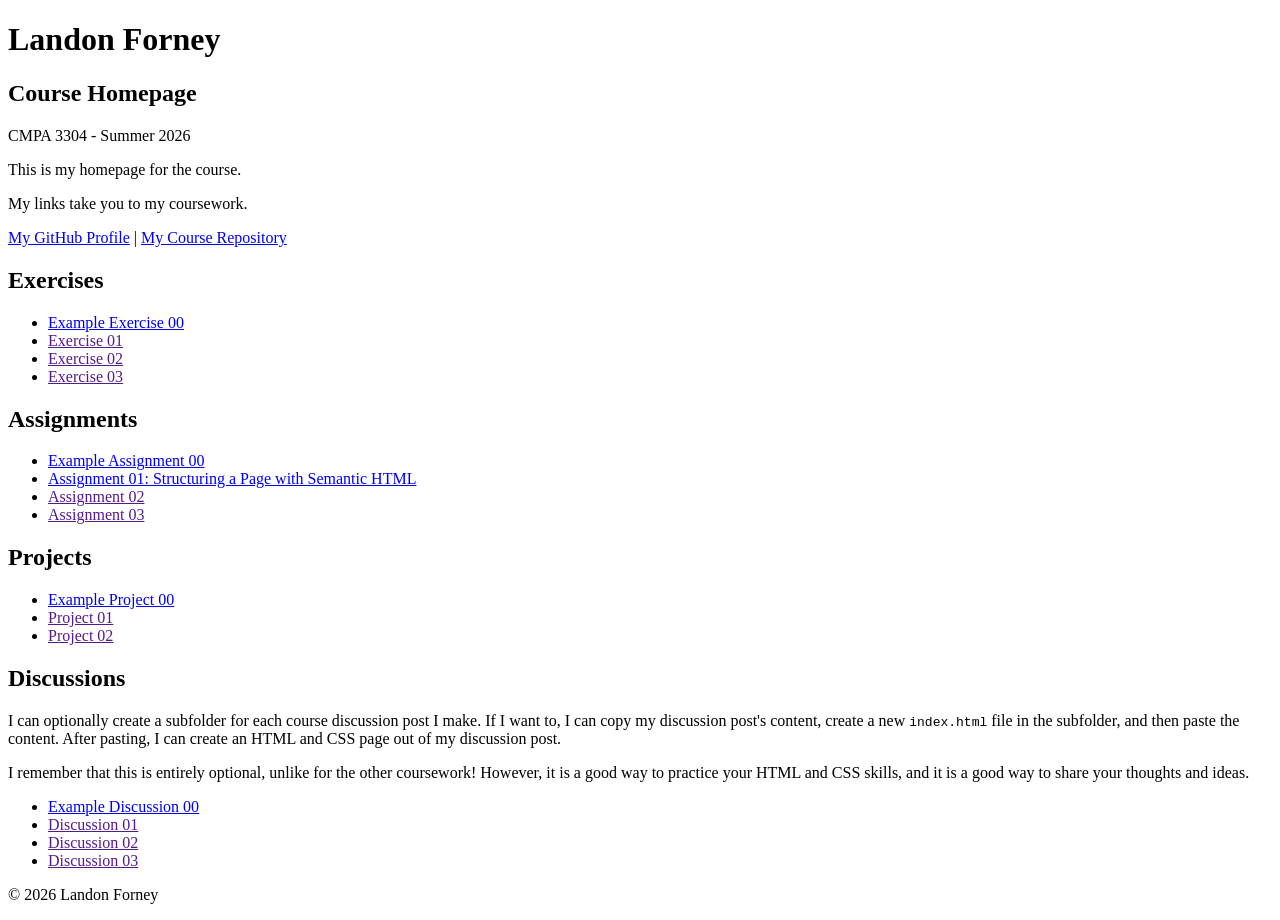
==== index.html @ 71339f97 "Added Assignment 01 and linked assignment in portfolio main index.html added top 5 list html and lin" ====
<!DOCTYPE html>

<!--

INSTRUCTIONS: HOW TO CHANGE THIS PAGE:

1. Change "Student Name" in the title above to your real name.

2. Change "Your Name" in the big heading below to your real name.

3. Change "your-username" to your real GitHub username in both links.

4. Change "your-repo-name" to the name of this repository.

5. Change "Course Name" to the name of your class.

6. Change "Semester Year" to match when you are taking this class.

7. Add links to your work:
    - Find the words that say "Exercise 01", "Assignment 01", etc.
    - Between the quote marks in href="", put the relative link to your work in the subfolder. You can simply link to the subfolder name. Take a look at the example folders and links to see how to do this.
    - For work not yet started/completed, you can leave the href="" blank until you are ready.
    - Change the words "Exercise 01" to match the name of the exercise. Do the same for assignments and projects. If you add your discussion posts, do the same for them.
    - Do this for each piece of work you finish.

8. You can add more links by copying a whole line like this:
    <li><a href="">New Work Name</a></li>
    Then paste it below the last one in that section.

9. Save your changes and push to GitHub when you are done. Remember you can use GitHub Desktop to help you with this.

Remember: During the course, if you want, you can style your homepage to introduce your own style and aesthetics. To start, keep this page simple and plain. This is just a template to get you started. Embrace the handcrafted approach to web design and development: change things to make them your own.

Remember: You must have a GitHub account, a new GitHub repository for this course, and this file (index.html) in that repository. 

Remember: You must create subfolders for each piece of coursework as the semester progresses.

-->

<html lang="en">
    <head>
        <meta charset="UTF-8" />
        <title>Course Homepage template</title>
        <meta charset="UTF-8" />
        <meta name="viewport" content="width=device-width, initial-scale=1.0" />
        <title>Landon Forney - Course Homepage</title>
    </head>

    <body>
        <header>
            <h1>Landon Forney</h1>
            <h2>Course Homepage</h2>
            <p>CMPA 3304 - Summer 2026</p>
            <p>This is my homepage for the course.</p>
            <p>My links take you to my coursework.</p>
            <nav>
                <a href="https://github.com/landotakman1">My GitHub Profile</a>
                |
                <a href="https://github.com/landotakman1/CMPA-3304-portfolio">
                    My Course Repository
                </a>
            </nav>
        </header>

        <main>
            <section>
                <h2>Exercises</h2>
                <ul>
                    <li>
                        <a href="example-exercise-00/">Example Exercise 00</a>
                    </li>
                    <li><a href="">Exercise 01</a></li>
                    <li><a href="">Exercise 02</a></li>
                    <li><a href="">Exercise 03</a></li>
                </ul>
            </section>

            <section>
                <h2>Assignments</h2>
                <ul>
                    <li>
                        <a href="example-assignment-00/">
                            Example Assignment 00
                        </a>
                    </li>
                    <li><a href="assignment-01/">Assignment 01: Structuring a Page with Semantic HTML</a></li>
                    <li><a href="">Assignment 02</a></li>
                    <li><a href="">Assignment 03</a></li>
                </ul>
            </section>

            <section>
                <h2>Projects</h2>
                <ul>
                    <li>
                        <a href="example-project-00/">Example Project 00</a>
                    </li>
                    <li><a href="">Project 01</a></li>
                    <li><a href="">Project 02</a></li>
                </ul>
            </section>

            <section>
                <h2>Discussions</h2>
                <p>
                    I can optionally create a subfolder for each course
                    discussion post I make. If I want to, I can copy my
                    discussion post's content, create a new
                    <code>index.html</code>
                    file in the subfolder, and then paste the content. After
                    pasting, I can create an HTML and CSS page out of my
                    discussion post.
                </p>
                <p>
                    I remember that this is entirely optional, unlike for the
                    other coursework! However, it is a good way to practice your
                    HTML and CSS skills, and it is a good way to share your
                    thoughts and ideas.
                </p>
                <ul>
                    <li>
                        <a href="example-discussion-00/">
                            Example Discussion 00
                        </a>
                    </li>
                    <li><a href="">Discussion 01</a></li>
                    <li><a href="">Discussion 02</a></li>
                    <li><a href="">Discussion 03</a></li>
                </ul>
            </section>
        </main>

        <footer>
            <p>&copy; 2026 Landon Forney</p>
        </footer>
    </body>
</html>
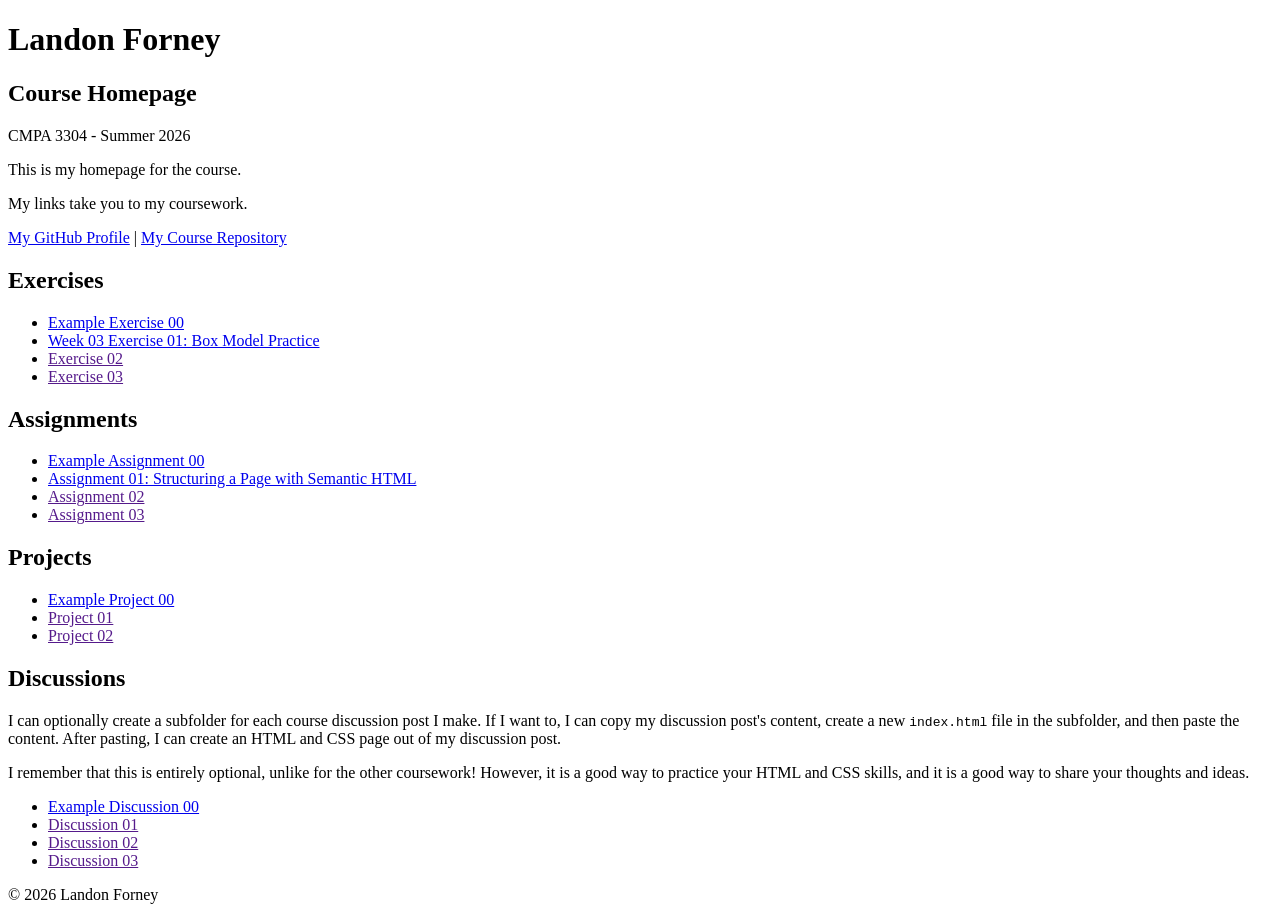
==== commit f1ade875: "Complete and Link Week 03 Exercise 01 Completed week 3's assignment 1 and properly linked it in the " ====
--- a/index.html
+++ b/index.html
@@ -69,7 +69,7 @@
                     <li>
                         <a href="example-exercise-00/">Example Exercise 00</a>
                     </li>
-                    <li><a href="">Exercise 01</a></li>
+                    <li><a href="week-03-exercise-01/">Week 03 Exercise 01: Box Model Practice</a></li>
                     <li><a href="">Exercise 02</a></li>
                     <li><a href="">Exercise 03</a></li>
                 </ul>
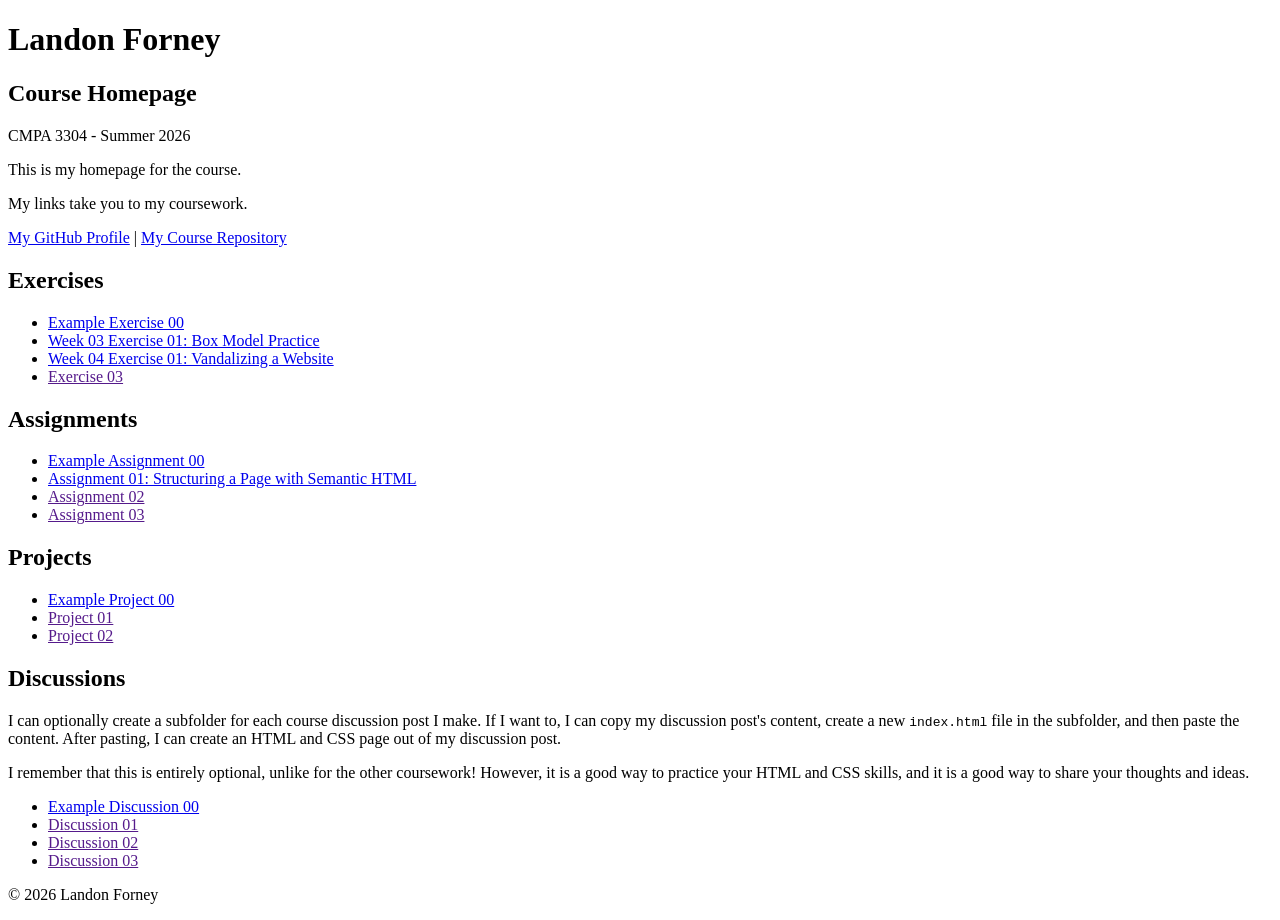
==== commit 81b4acf2: "Completed Week 04 Exercise 1 and linked assignment on main index" ====
--- a/index.html
+++ b/index.html
@@ -70,7 +70,7 @@
                         <a href="example-exercise-00/">Example Exercise 00</a>
                     </li>
                     <li><a href="week-03-exercise-01/">Week 03 Exercise 01: Box Model Practice</a></li>
-                    <li><a href="">Exercise 02</a></li>
+                    <li><a href="week-04-exercise-01/">Week 04 Exercise 01: Vandalizing a Website</a></li>
                     <li><a href="">Exercise 03</a></li>
                 </ul>
             </section>
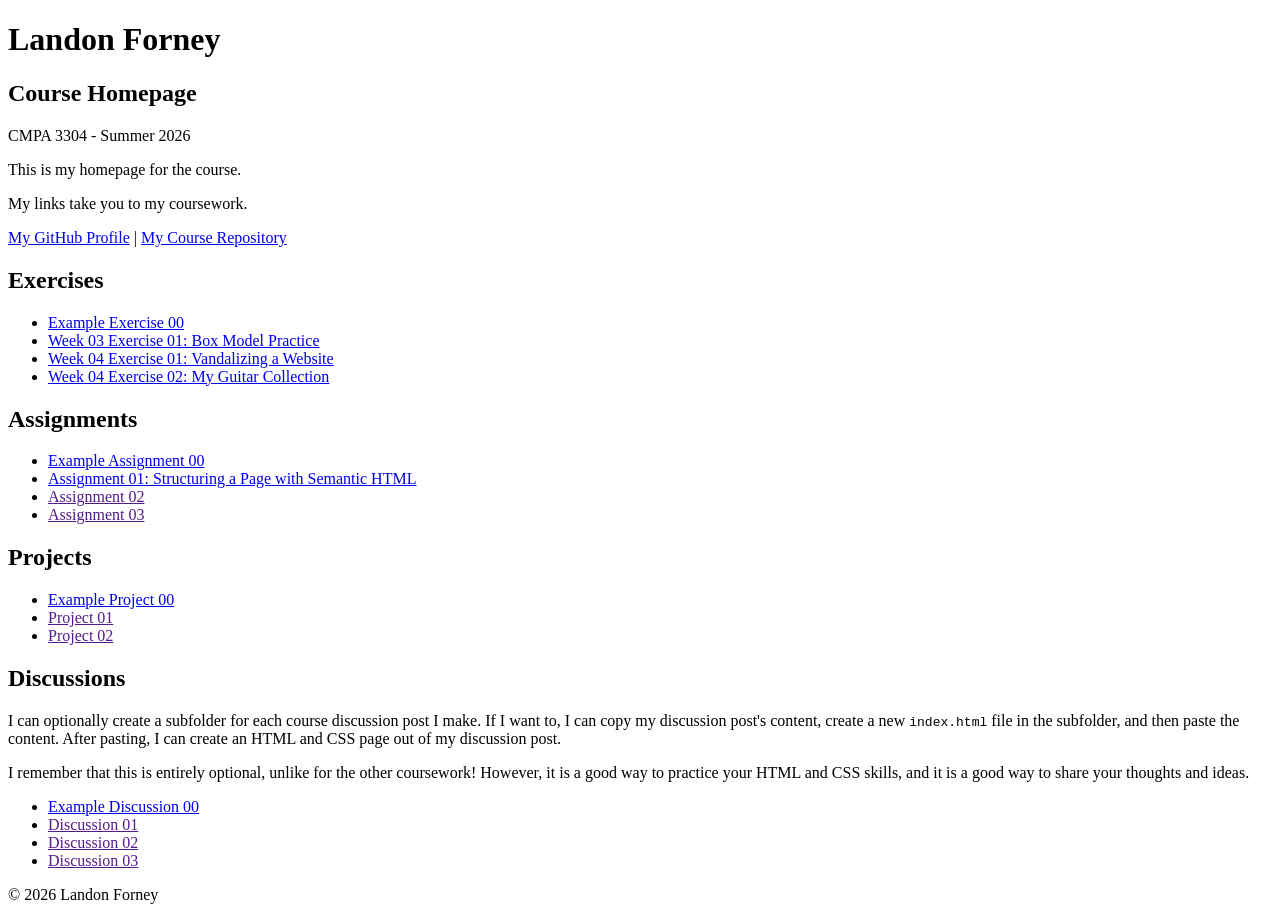
==== commit c63c33cd: "Completed Assignment 2 and properly linked on main index" ====
--- a/index.html
+++ b/index.html
@@ -71,7 +71,7 @@
                     </li>
                     <li><a href="week-03-exercise-01/">Week 03 Exercise 01: Box Model Practice</a></li>
                     <li><a href="week-04-exercise-01/">Week 04 Exercise 01: Vandalizing a Website</a></li>
-                    <li><a href="">Exercise 03</a></li>
+                    <li><a href="week-04-exercise-02/">Week 04 Exercise 02: My Guitar Collection</a></li>
                 </ul>
             </section>
 
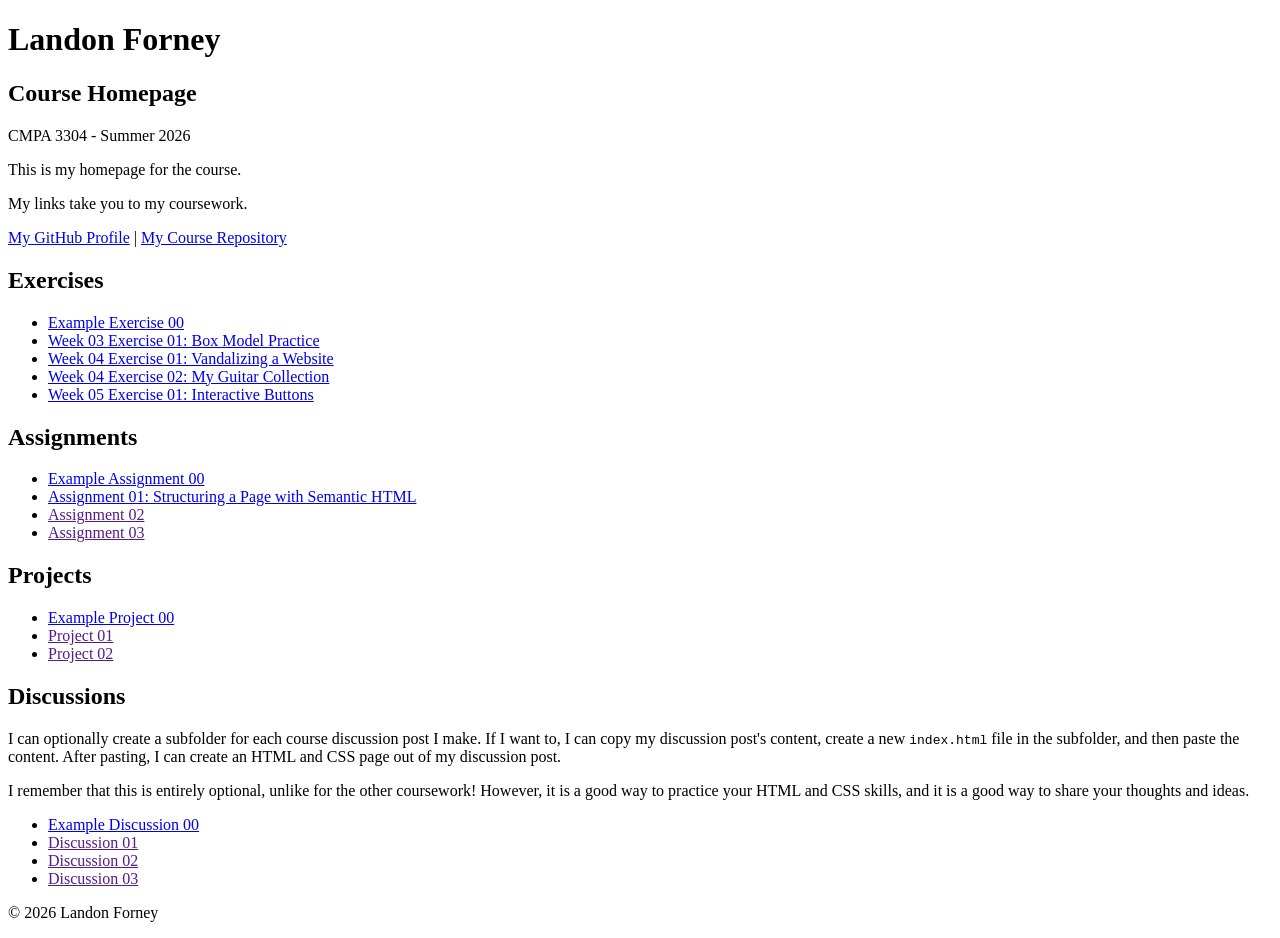
==== commit b0df8a0d: "Completed Week 5 exercise 1 and linked in main index" ====
--- a/index.html
+++ b/index.html
@@ -72,6 +72,7 @@
                     <li><a href="week-03-exercise-01/">Week 03 Exercise 01: Box Model Practice</a></li>
                     <li><a href="week-04-exercise-01/">Week 04 Exercise 01: Vandalizing a Website</a></li>
                     <li><a href="week-04-exercise-02/">Week 04 Exercise 02: My Guitar Collection</a></li>
+                    <li><a href="week-05-exercise-01/">Week 05 Exercise 01: Interactive Buttons</a></li>
                 </ul>
             </section>
 
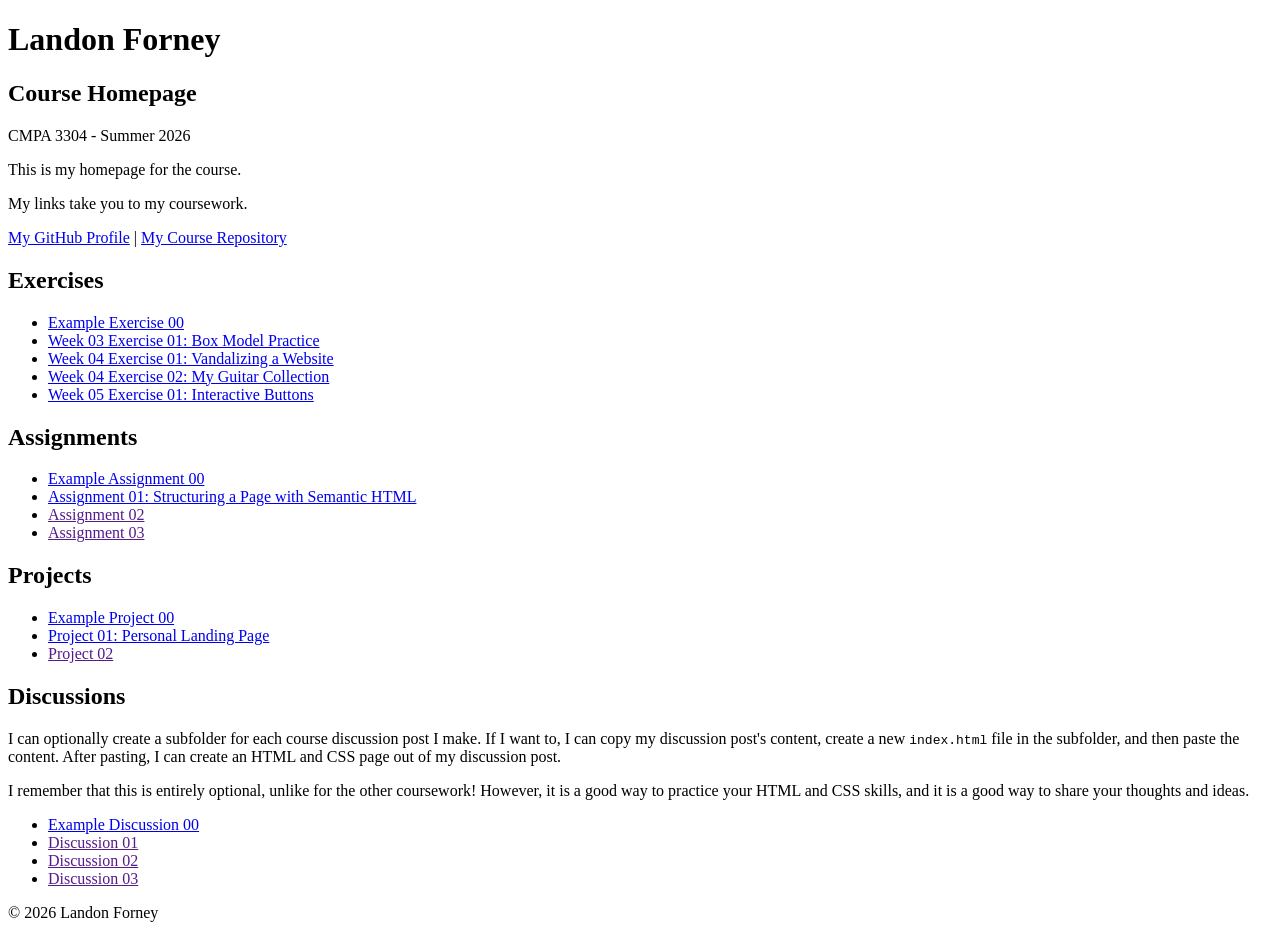
==== commit e2eba61a: "Linked project01 in main index" ====
--- a/index.html
+++ b/index.html
@@ -96,7 +96,7 @@
                     <li>
                         <a href="example-project-00/">Example Project 00</a>
                     </li>
-                    <li><a href="">Project 01</a></li>
+                    <li><a href="project-01/">Project 01: Personal Landing Page</a></li>
                     <li><a href="">Project 02</a></li>
                 </ul>
             </section>
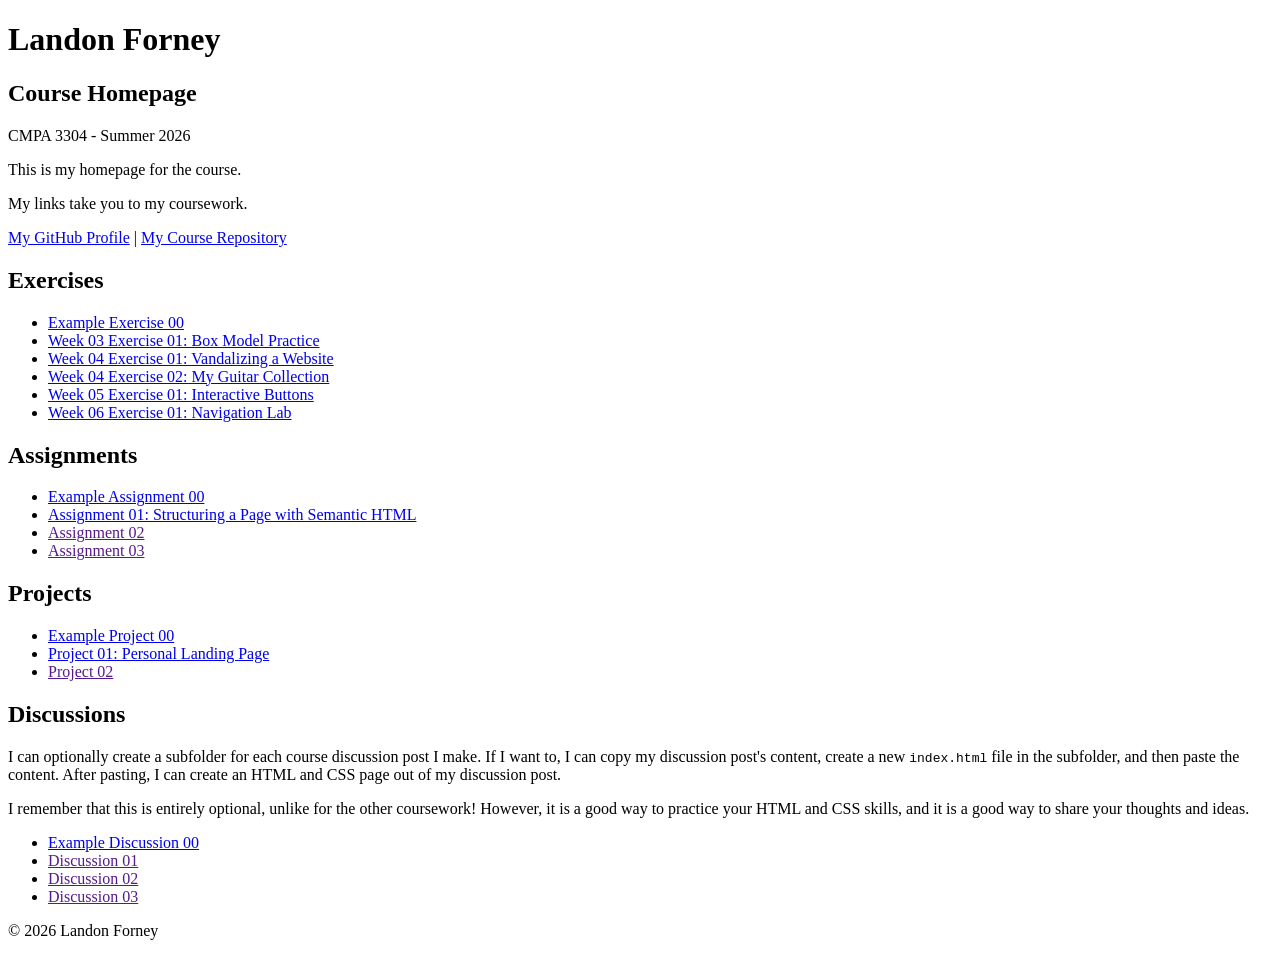
==== commit d09bc692: "Added link to week6 exercise1 in main index file" ====
--- a/index.html
+++ b/index.html
@@ -73,6 +73,7 @@
                     <li><a href="week-04-exercise-01/">Week 04 Exercise 01: Vandalizing a Website</a></li>
                     <li><a href="week-04-exercise-02/">Week 04 Exercise 02: My Guitar Collection</a></li>
                     <li><a href="week-05-exercise-01/">Week 05 Exercise 01: Interactive Buttons</a></li>
+                    <li><a href="week-06-exercise-01/">Week 06 Exercise 01: Navigation Lab</a></li>
                 </ul>
             </section>
 
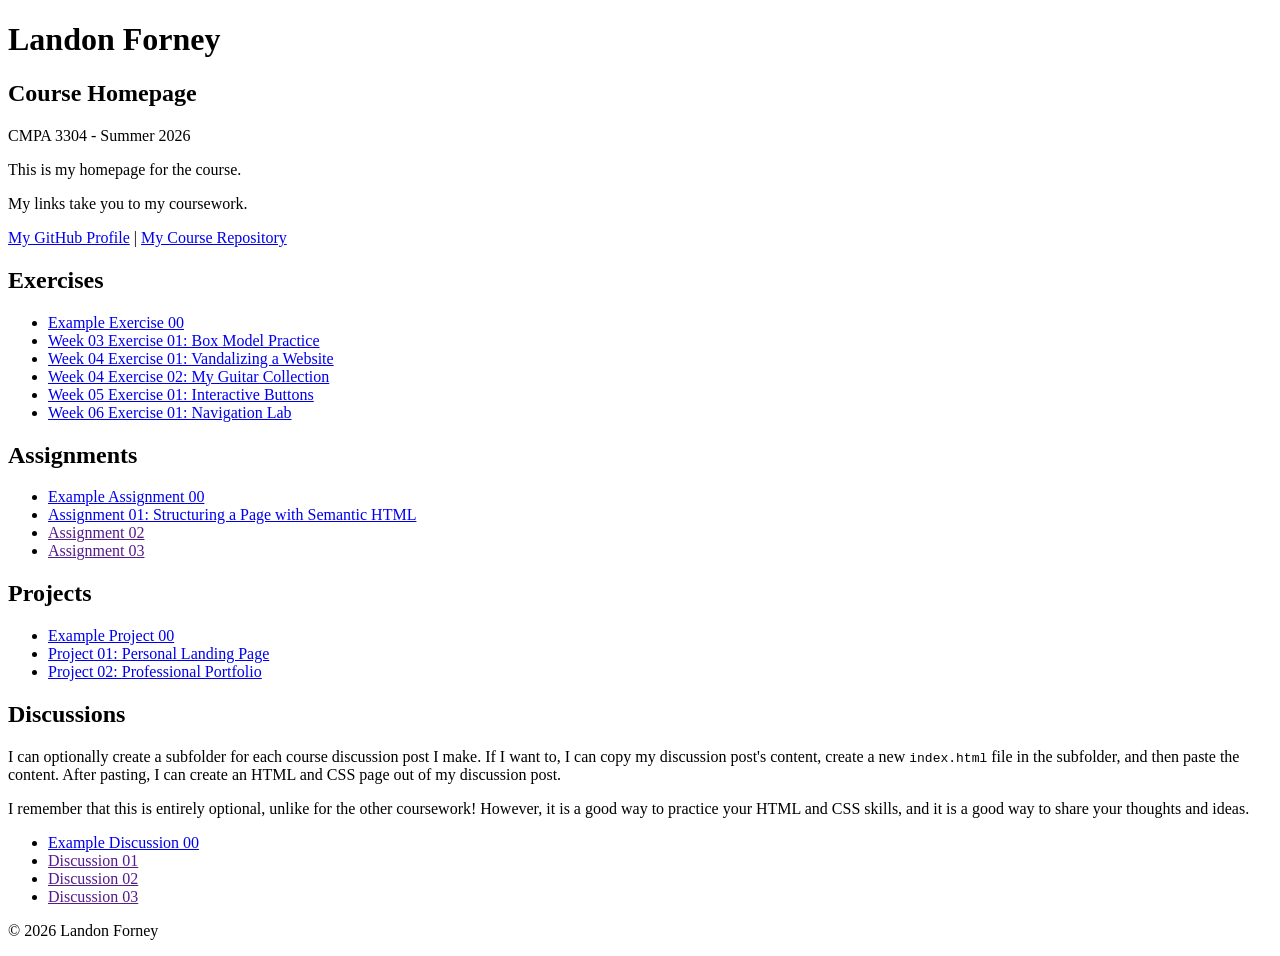
==== commit d1dac0ce: "Layout Final Project structure and set up main index/css from project 1 layout structure and adjust " ====
--- a/index.html
+++ b/index.html
@@ -98,7 +98,7 @@
                         <a href="example-project-00/">Example Project 00</a>
                     </li>
                     <li><a href="project-01/">Project 01: Personal Landing Page</a></li>
-                    <li><a href="">Project 02</a></li>
+                    <li><a href="project-02/">Project 02: Professional Portfolio</a></li>
                 </ul>
             </section>
 
